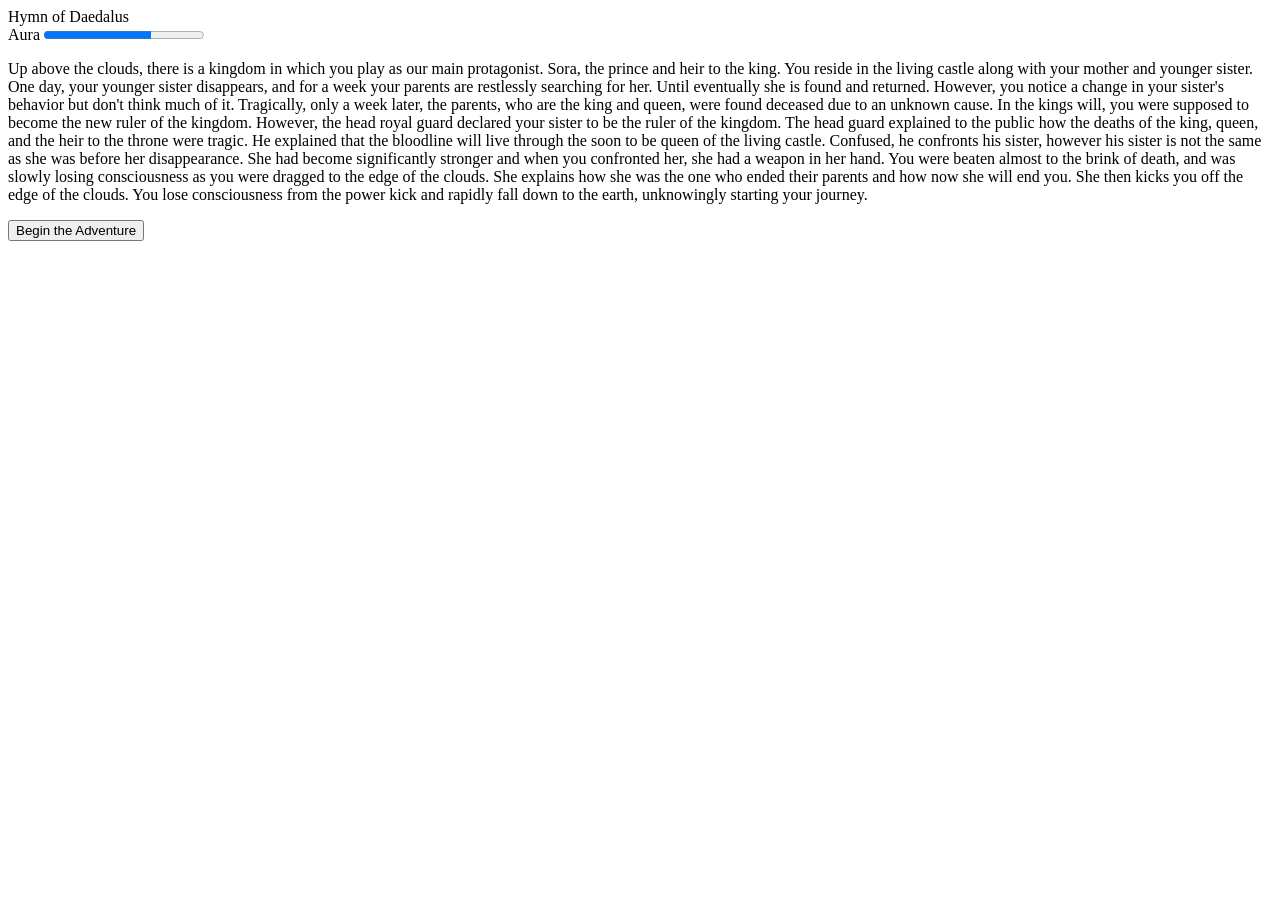
==== index.html @ 25f37b2e "update commit" ====
<!DOCTYPE html>
<html lang="en">

<head>
    <meta charset="UTF-8">
    <meta name="viewport" content="width=device-width, initial-scale=1.0">
    <title>Welcome</title>
    <link href="style.css" rel="stylesheet"/>
</head>

<body>
    <container class="Test">

        <div id="main-box">
            <h1>Hymn of Daedalus</h1>
            <div id="qte1"></div>
            <div id="qte2"></div>
            <div id="qte3"></div>
        </div>

    </container>
    <div id="Inventory"><img src="invent.png" class="boxes"></div>

    <!-- <script src="a.js"></script> -->
     <script>
        document.addEventListener('DOMContentLoaded', () => {
            console.log('Redirecting to fucntional code...');
            window.location.assign('act1.html');
        });
     </script>

</body>

</html>
---- style.css ----
body {
    background-image: url("andromeda-pixilart.png");
    background-size: 1000px;
}

h1 {
    color: white;
    transform: translateX(1000px);
    font-size: 40px;
}

#main-box {
    display: flex;
    justify-self: center;
    border: white;
    border-width: 5px;
    height: 750px;
    width: 1250px;
    background-color: black;
}

.boxes {
    height: 750px;
    transform: translate(1750px, -650px);
}

#qte1, #qte2, #qte3 {
    position: fixed;
    background-size: 150px;
    height: 150px;
    width: 150px;
    visibility: hidden;
}
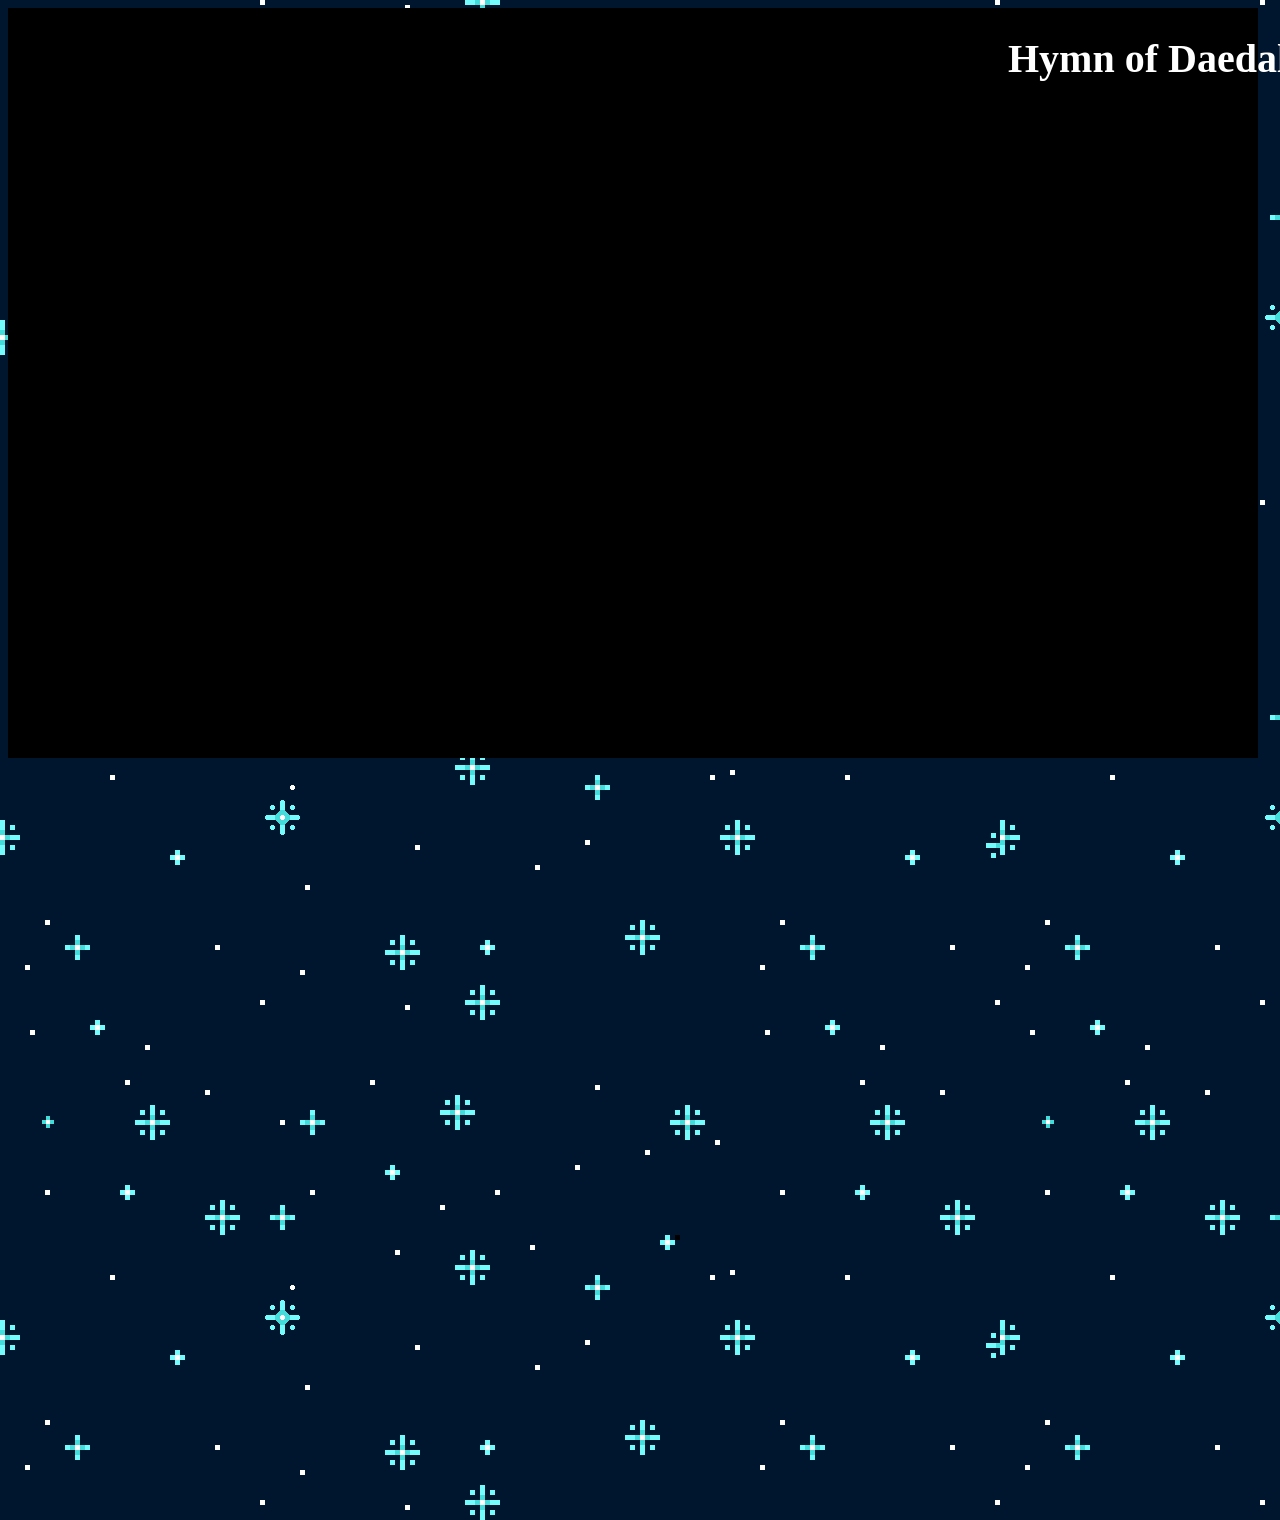
==== commit c00e9f48: "Update index.html" ====
--- a/index.html
+++ b/index.html
@@ -22,13 +22,12 @@
     <div id="Inventory"><img src="invent.png" class="boxes"></div>
 
     <!-- <script src="a.js"></script> -->
-     <script>
+    <!-- <script>
         document.addEventListener('DOMContentLoaded', () => {
             console.log('Redirecting to fucntional code...');
             window.location.assign('act1.html');
         });
      </script>
-
+    -->
 </body>
-
 </html>
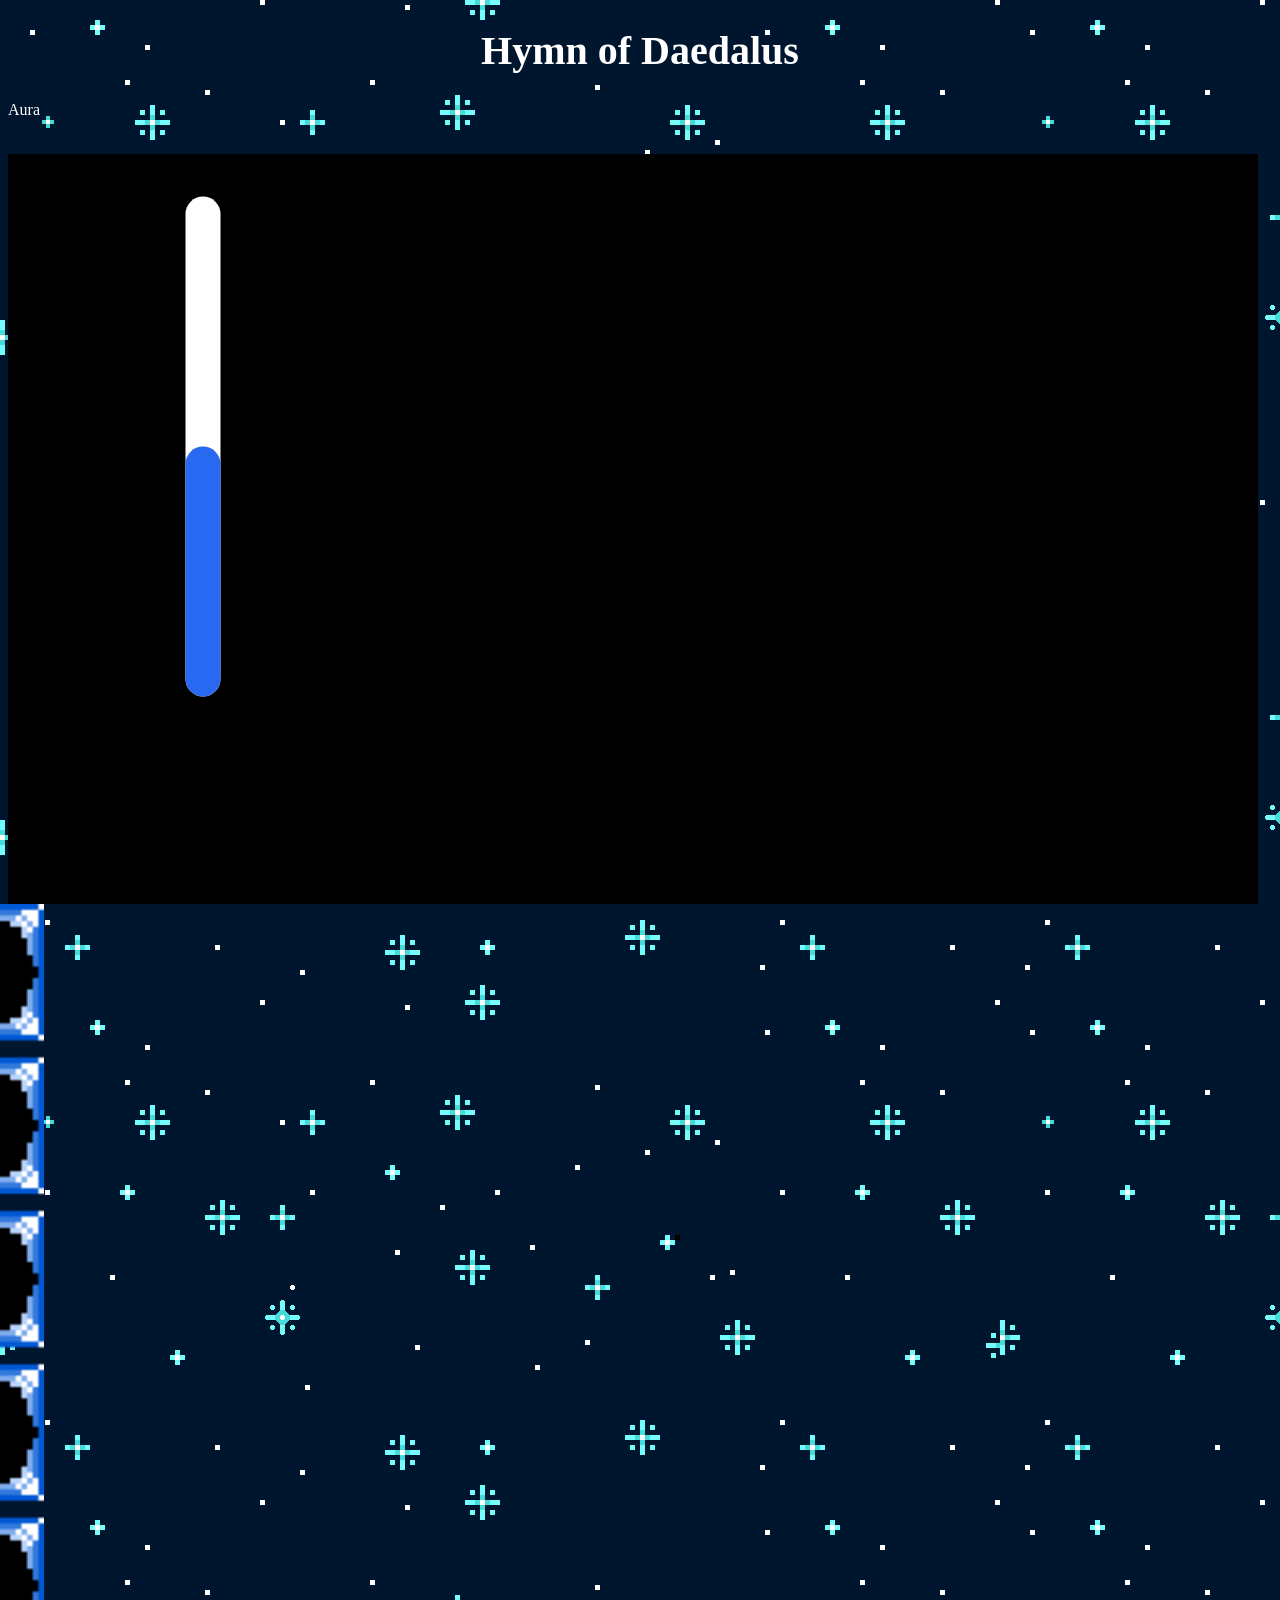
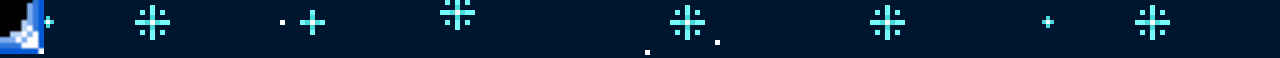
==== commit ab790e50: "Merger partners work from seperate repo" ====
--- a/index.html
+++ b/index.html
@@ -11,23 +11,93 @@
 <body>
     <container class="Test">
 
+        <h1>Hymn of Daedalus</h1>
+
+        
+
+        
         <div id="main-box">
-            <h1>Hymn of Daedalus</h1>
-            <div id="qte1"></div>
-            <div id="qte2"></div>
-            <div id="qte3"></div>
+        <section>
+            <label>Aura</label>
+            <progress id="Aura" value="50" max="100" value="10"></progress>
+        </section>
+            <div id="box"></div>
+            <div id="Inventory"><img src="invent.png" class="boxes"></div>
         </div>
 
     </container>
-    <div id="Inventory"><img src="invent.png" class="boxes"></div>
+    
+</body>
+<script>
+const storyCont = document.getElementById("story")
+const choiceCont = document.getElementById("choices")
+const startOptions = ["spider","shore","village"]
+const myStory = ['introStory']
+const story = {
 
-    <!-- <script src="a.js"></script> -->
-    <!-- <script>
-        document.addEventListener('DOMContentLoaded', () => {
-            console.log('Redirecting to fucntional code...');
-            window.location.assign('act1.html');
-        });
-     </script>
-    -->
-</body>
+introStory : {
+    text : "Up above the clouds, there is a kingdom in which you play as our main protagonist. Sora, the prince and heir to the king. You reside in the living castle along with your mother and younger sister. One day, your younger sister disappears, and for a week your parents are restlessly searching for her. Until eventually she is found and returned. However, you notice a change in your sister's behavior but don't think much of it. Tragically, only a week later, the parents, who are the king and queen, were found deceased due to an unknown cause. In the kings will, you were supposed to become the new ruler of the kingdom. However, the head royal guard declared your sister to be the ruler of the kingdom. The head guard explained to the public how the deaths of the king, queen, and the heir to the throne were tragic. He explained that the bloodline will live through the soon to be queen of the living castle. Confused, he confronts his sister, however his sister is not the same as she was before her disappearance. She had become significantly stronger and when you confronted her, she had a weapon in her hand. You were beaten almost to the brink of death, and was slowly losing consciousness as you were dragged to the edge of the clouds. She explains how she was the one who ended their parents and how now she will end you. She then kicks you off the edge of the clouds. You lose consciousness from the power kick and rapidly fall down to the earth, unknowingly starting your journey.", 
+    choices : [] // empty to invoke special logic 
+},
+
+}
+
+// THANK YOU FAST FOR HELPING ME ON THIS PART!!!!! - Dillan
+function buildChoices(storyObject){
+    if (storyObject.choices.length === 0) { //if the choices array is empty
+        let newBtn = document.createElement('button');
+            newBtn.innerText = "Begin the Adventure";
+            newBtn.addEventListener('click', () => {
+                startStory();
+            })
+        choiceCont.appendChild(newBtn);
+    } else { //assume there are choices to make
+        for(let choice of storyObject.choices){
+            let newBtn = document.createElement('button');
+            newBtn.innerText = choice[0]; // show the text in index 0
+            newBtn.addEventListener('click', () => {
+                myStory.push(choice[1]) // push the story key ine index 1
+                console.log('Story Array', myStory); // log story array
+                renderStory();
+//----------------> call story render function here
+
+            })
+            choiceCont.appendChild(newBtn);
+        }
+    }
+}
+
+function startStory() {
+    myStory.push(startOptions[Math.floor(Math.random() * startOptions.length)]); //randomize starter beginning
+    console.log('Story Array', myStory); //log story array
+    renderStory();
+    //call render story function here
+}
+
+
+
+
+
+function renderStory() {
+    //cureent scene of the story array
+    let currentScene = myStory[myStory.length - 1];
+    // Empty the story and choices
+    storyCont.innerHTML = "";
+    choiceCont.innerHTML = "";
+
+//This builds the story into the story array
+ for (let scene of myStory) {
+        let storyText = document.createElement("p");
+        storyText.innerText = story[scene].text;
+        storyCont.appendChild(storyText);
+    }
+    //Builds the buttons for the current scene the user on
+    buildChoices(story[currentScene]);
+}
+renderStory();
+
+
+
+
+</script>
 </html>
--- a/style.css
+++ b/style.css
@@ -1,33 +1,81 @@
 body {
     background-image: url("andromeda-pixilart.png");
     background-size: 1000px;
+    color: white;
+    position: initial;
+    height: 1000px;
 }
 
 h1 {
-    color: white;
-    transform: translateX(1000px);
+    text-align: center;
     font-size: 40px;
 }
 
-#main-box {
+.blu {
+    transform: translate(148px, -835px);
+}
+
+.gta6 {
+    display: flex;
+    justify-content: space-between;
+    transform: translateY(-900px);
+    position: sticky;
+}
+
+#textbox {
+    font-family: "Jersey 10", sans-serif;
     display: flex;
     justify-self: center;
+    height: 200px;
+    width: 800px;
+    background-repeat: no-repeat;
+    background-image: url(Text.png);
+}
+
+#box {
     border: white;
     border-width: 5px;
     height: 750px;
     width: 1250px;
     background-color: black;
+    display: flex;
+    justify-self: center;
+    
 }
 
 .boxes {
     height: 750px;
-    transform: translate(1750px, -650px);
+    
 }
 
-#qte1, #qte2, #qte3 {
-    position: fixed;
-    background-size: 150px;
-    height: 150px;
-    width: 150px;
-    visibility: hidden;
+#Inventory {
+    transform: translateX(-100px);
 }
+
+#Aura {
+    rotate: 270deg;
+    height: 35px;
+    width: 500px;
+    transform: translate(-310px, -55px);
+}
+
+progress[value] {
+appearance: none;
+display: flex;
+  justify-content: center;
+  align-items: center;
+}
+
+progress::-webkit-progress-bar {
+  background-color: white;
+  border-radius: 100px;
+}
+
+progress::-webkit-progress-value {
+  background-color: rgb(41, 104, 240);
+  border-radius: 100px;
+}
+
+#choices {
+    transform: translateX(-310px);
+}
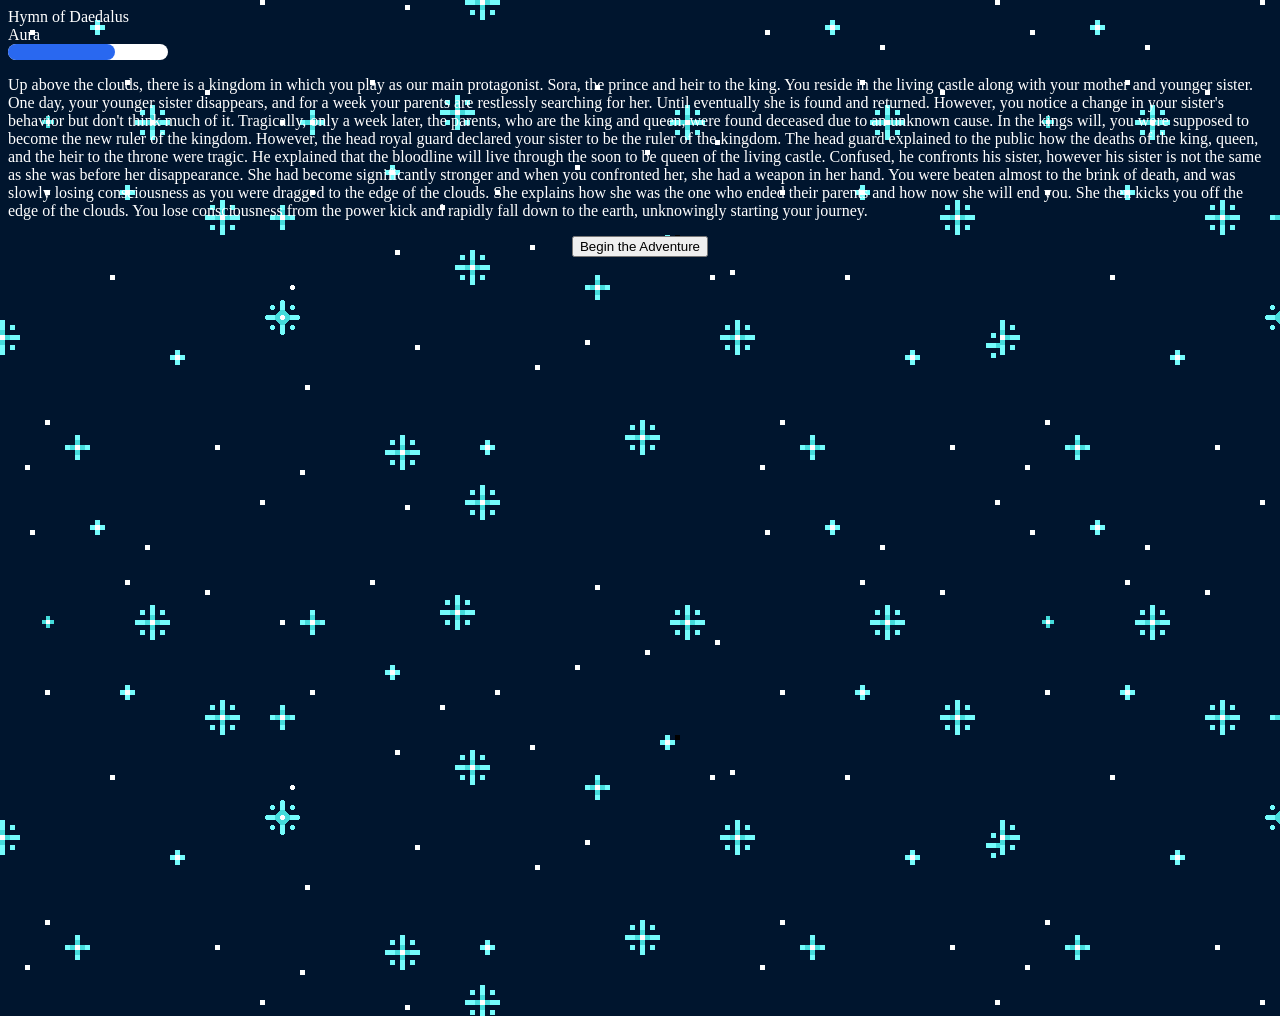
==== commit 30d9f7c5: "final" ====
--- a/index.html
+++ b/index.html
@@ -1,46 +1,256 @@
 <!DOCTYPE html>
 <html lang="en">
-
 <head>
     <meta charset="UTF-8">
     <meta name="viewport" content="width=device-width, initial-scale=1.0">
-    <title>Welcome</title>
     <link href="style.css" rel="stylesheet"/>
+    <title>Hymn of Daedalus</title>
 </head>
-
 <body>
-    <container class="Test">
-
-        <h1>Hymn of Daedalus</h1>
-
-        
-
-        
-        <div id="main-box">
-        <section>
-            <label>Aura</label>
-            <progress id="Aura" value="50" max="100" value="10"></progress>
-        </section>
-            <div id="box"></div>
-            <div id="Inventory"><img src="invent.png" class="boxes"></div>
-        </div>
-
-    </container>
+    <header>Hymn of Daedalus</header>
+    <section>
+        <label>Aura</label>
+        <progress class="Aura" value="67" max="100"></progress>
+    </section>
+
+        <!--Ostory object will send text here-->
+        <section id="story"></section>
+        <section id="choices"></section>
+    <section>
+            <section class="Inventory"></section>
+            <section class="Inventory"></section>
+            <section class="Inventory"></section>
+            <section class="Inventory"></section>
+            <section class="Inventory"></section>
+    </section>
     
 </body>
+
+
 <script>
+
 const storyCont = document.getElementById("story")
 const choiceCont = document.getElementById("choices")
 const startOptions = ["spider","shore","village"]
 const myStory = ['introStory']
 const story = {
-
-introStory : {
-    text : "Up above the clouds, there is a kingdom in which you play as our main protagonist. Sora, the prince and heir to the king. You reside in the living castle along with your mother and younger sister. One day, your younger sister disappears, and for a week your parents are restlessly searching for her. Until eventually she is found and returned. However, you notice a change in your sister's behavior but don't think much of it. Tragically, only a week later, the parents, who are the king and queen, were found deceased due to an unknown cause. In the kings will, you were supposed to become the new ruler of the kingdom. However, the head royal guard declared your sister to be the ruler of the kingdom. The head guard explained to the public how the deaths of the king, queen, and the heir to the throne were tragic. He explained that the bloodline will live through the soon to be queen of the living castle. Confused, he confronts his sister, however his sister is not the same as she was before her disappearance. She had become significantly stronger and when you confronted her, she had a weapon in her hand. You were beaten almost to the brink of death, and was slowly losing consciousness as you were dragged to the edge of the clouds. She explains how she was the one who ended their parents and how now she will end you. She then kicks you off the edge of the clouds. You lose consciousness from the power kick and rapidly fall down to the earth, unknowingly starting your journey.", 
-    choices : [] // empty to invoke special logic 
-},
-
+        introStory : {
+            text : "Up above the clouds, there is a kingdom in which you play as our main protagonist. Sora, the prince and heir to the king. You reside in the living castle along with your mother and younger sister. One day, your younger sister disappears, and for a week your parents are restlessly searching for her. Until eventually she is found and returned. However, you notice a change in your sister's behavior but don't think much of it. Tragically, only a week later, the parents, who are the king and queen, were found deceased due to an unknown cause. In the kings will, you were supposed to become the new ruler of the kingdom. However, the head royal guard declared your sister to be the ruler of the kingdom. The head guard explained to the public how the deaths of the king, queen, and the heir to the throne were tragic. He explained that the bloodline will live through the soon to be queen of the living castle. Confused, he confronts his sister, however his sister is not the same as she was before her disappearance. She had become significantly stronger and when you confronted her, she had a weapon in her hand. You were beaten almost to the brink of death, and was slowly losing consciousness as you were dragged to the edge of the clouds. She explains how she was the one who ended their parents and how now she will end you. She then kicks you off the edge of the clouds. You lose consciousness from the power kick and rapidly fall down to the earth, unknowingly starting your journey.", 
+            choices : [] // empty to invoke special logic 
+        },
+        //Beginnings
+        spider : {
+            bgSource: "path/to/image.jpg",
+            text : "Feeling the warmth of the sun in your face, you awake still in pain from the wounds your sister gave you. You find yourself in a giant spider web inside an open area with rocky walls and a giant opening at the top. You spot the light hue of the blue spider wandering in the dark, staring at you. Panicked, you try to escape the web but are unable to.",
+            choices : [
+                ["Wriggle", "wrig"],
+                ["Look around", "look"],
+                ["Accept your fate as spider food", "fate"]
+            ]
+        },
+         wrig: {
+            text : "You decide to wriggle out, however you werent able to. After constant wriggling the web loosens and you make it out of the web. You catch your fall and decide to escape so you enter a nearby cave entrance in the spider's den. The cave is too small for the spider to pursue. You wander in the darkness, limping while hugging hard cold walls of the cave. You suddenly feel something small brush past your leg. Shaken up at first, you halt trying to detect the unknown creature. However, you hear its pitter patter footsteps running the same direction as you were going. Relived, you follow it until eventually you make it out of the cave. You exit the cave and the unknown creature was actually small and fuzzy. You thank the unknown creature for its support and continue on your way. You eventually find yourself near a water source and decide to drink some. While near the water you clean your injuries and patch them with loose leaves. You then think about what you should do to enact revenge upon your corrupt sister. Before you try to even think about revenge, you decide to discover the unknown world.",
+            choices : [
+                ["Begin Act 2", "act2.html"]
+            ],
+            target: "act2.html"
+         },
+          look: {
+            text : "You look at your surroundings and you find a nearby rusty hand axe and a frail looking sword.",
+            choices : [
+                ["Axe", "axe"],
+                ["Frail Sword", "sword"],
+                ["Choose Neither", "none"]
+            ]
+         },
+         axe: {
+            text : "You grab the axe and cut the web, you drop the axe trying to catch your fall, the axe falls on the ground but it is still in good condition. You feel the need to escape so you enter a nearby cave entrance in the spider's den, the cave is too small for the spider to pursue. You wander the darkness, not knowing where you are going, suddenly you feel a small creature brush past your leg, shaken up at first, you halt trying to detect the unknown creature. However, you hear its pitter patter footsteps running the same direction as you were going. Relived, you follow it until eventually you make it out of the cave. You exit the cave and the unknown creature was actually small and fuzzy. You thank the unknown creature for its support and continue on your way. You eventually find yourself near a water source and decide to drink some. While near the water you clean your injuries and patch them with loose leaves. You then think about what you should do to enact revenge upon your corrupt sister. Before you try to even think about revenge, you decide to discover the unknown world.",
+            choices : [
+                ["Begin Act 2", "act2.html"]
+            ],
+            target: "act2.html"
+        },
+         sword: {
+            text : "You grab the sword and cut the web, you drop the sword trying to catch your fall, the sword falls on the ground and shatters on impact. You decide to abandon it and escape so you enter a nearby cave entrance in the spider's den, the cave is too small for the spider to pursue. You wander the darkness, not knowing where you are going, suddenly you feel a small creature brush past your leg, shaken up at first, you halt trying to detect the unknown creature. However, you hear its pitter patter footsteps running the same direction as you were going. Relived, you follow it until eventually you make it out of the cave. You exit the cave and the unknown creature was actually small and fuzzy. You thank the unknown creature for its support and continue on your way. You then think about what you should do to enact revenge upon your corrupt sister. Before you try to even think about revenge, you decide to discover the unknown world.",
+            choices : [
+                ["Begin Act 2", "act2.html"]
+            ],        
+        },
+         none: {
+            text : "You decide to not grab any of the weapons and try to claw at the hard webbing. You break a piece of the web, however that causes you to drop and spin into more web leaving you stuck. Unable to get out, you succumb to your injuries and die.",  
+        },
+         fate: {
+            text : "You panic and decide that death is the best option. You await for the spider to eat you, however since its day, it is unable to do you harm. Regardless, you stick with your choice to stay in the web and you slowly succumb to the injuries and die.",
+        },
+
+        village : {
+            bgSource: "path/to/image.jpg",
+            text : "An unknown smell wakes you up and you find yourself in some soft material. While injured, you get up and decide you need to do something.",
+            choices : [
+                ["Sit for Eternity","sit"],
+                ["Explore Surroundings","explore"],
+                ["Think","think"]
+            ]
+        },
+        sit : {
+            text : "You have the sudden urge to sit, you feel very tired and exhausted. You sit down on the soft material you landed in and suddenly close your eyes to get some rest. You awake and discover the once vibrant place full of life is gone and you are now in a barren wasteland. You continue to sit until you eventually die from lack of story progression.",
+        },
+        explore : {
+            text : "You decided to explore your surroundings and that sitting around was a dumb idea. You wander around and discover there is some sort of civilization underground as the villagers and other humanoid figures enter and exit an entrance. You do not know if you should interact with those “people” or head to find some water in the forest.",
+            choices : [
+                ["Head into the forest", "noInteraction"],
+                ["Interact with the people", "interaction"],
+                ["Do nothing", "nothing"]
+            ]
+        },
+        noInteraction : {
+            text : "You head into the forest , deciding that interacting with “people” is not worth it. Thirsty and hungry, you seek to find a water source. You hear the rush of water and go straight towards it. After finding the water source and taking a drink, you clean your wounds and wrap it with the leaves around you. You then think about what you should do to enact revenge upon your corrupt sister. However, before you try to even think about revenge, you decide to discover the unknown world.",
+            choices : [
+                ["Begin Act 2", "act2.html"]
+            ],      
+        },
+        interaction : {
+            text : "You decide to enter the village and try to seek help from the “people”. As you enter the village, many look at you with curiosity and awe. As you limp, covered in blood, a traveler helps you and takes you to the local doctor. They help you stitch your wounds and give you some food to eat. All types of communication do not work due to the language barrier between each other. Although there is a language barrier, you still want to say thanks to “people” that helped you. How will you thank them?",
+            choices : [
+                ["Nicely and Politely", "nice"],
+                ["Rude and un-grateful","rude"],
+                ["Silent and mysterious", "mysterious"]
+            ]
+        },
+        nice : {
+            text : "You thank them for their kindness even though there is a language barrier. They do not understand what you were saying but they knew it was meant with good intentions. WIth that, they also give you a comically large spoon as a gift to help you on your way, you thank them and decide it's time to take revenge on your sister. You leave and start your long journey.",
+            choices : [
+                ["Begin Act 2", "act2.html"]
+            ],      
+        },
+        rude : {
+            text : "You dismiss their kindness and demand more from them. They do not understand what you have said, however they do understand that you do not have good intentions. The mole villagers start making an ear piercing noise and rush towards you…",
+            choices : [
+                ["Begin Act 2", "act2.html"]
+            ],       
+        },
+        mysterious : {
+            text : "You stay silent and they stare in confusion. You start to exit the hut but although confused, they give you a comically large spoon as a gift to help you on your way. You stare at them with no emotion, grab the spoon and leave. As you think about how to take revenge on your sister, the people just stare in confusion on what just happened.",
+            choices : [
+                ["Begin Act 2", "act2.html"]
+            ],       
+        },
+        nothing : {
+            text : "You decided that it was best to do nothing. You did nothing to patch your wounds, find food or water, or do anything of that matter. You just decided to do absolutely nothing. Since you did nothing, you slowly succumbed to the injuries and died.",
+            choices : [
+                ["Begin Act 2", "act2.html"]
+            ],       
+        },
+        shore : {
+            bgSource: "path/to/image.jpg",
+            text : "You awake in salty water with sand on your face. Dazed and injured, you start to walk and limp away from the cold salty water and rest under the shade of a palm tree. You decided you need to move and figure out a way to secure food, water, and to patch your wounds.",
+            choices : [
+                ["Shake palm tree", "shakepalmTree"],
+                ["Head into forest", "intoforestTwo"],
+                ["Swim in the water", "swimWater"]
+            ]
+        },
+        shakepalmTree : {
+            text : "Text Holder",
+        },
+        intoforestTwo : {
+            text : "You head into the forest thinking that's the most logical thing to do. With thirst and hunger on your mind, you seek the forest for a water source. You hear the rush of water and go straight towards it. After finding the water source and taking a drink, you clean your wounds and wrap it with the leaves around you. You then think about what you should do to enact revenge upon your corrupt sister. Before you try to even think about revenge, you decide to discover the unknown world.",
+            choices : [
+                ["Begin Act 2", "act2.html"]
+            ],       
+        },
+        swimWater : {
+            text : "You decided swimming was your best option. You head to the water and start swimming along the shore. However, the blood from the injuries attracted sharks and they were hungry for food.",
+        },
+
+        //End of beginnings
+        midStory : {
+            text : "You adventure off into the unknown world, passing many landmarks on the way. After many nights in the forest, you stumble upon a village full of people. You try to find a building to stay in but the language barrier and the lack of money make people drive you away. You adapt quickly and try to figure out how to learn the language of the people and find money. You look at loose papers and listen to locals reading it aloud to others. After days of learning and sleeping back in the forest, you are now able to speak bits of the language. With that out the way, you need to find money and grow stronger to defeat your sister. You see a bounty board and decide to gain strength and money there.",
+            choices : [
+                ["Graveyard", 'grave'],
+            ]
+        },
+        grave : {
+            text : "You decide to head to the graveyard. You follow the directions on the paper leading you to the destination. When you arrive, you do not see the bounty at first. Only a column of pillars surrounds the concrete grave in the middle. You notice shifting in one of the pillars, almost like it is breathing. It noticed that you caught on and revealed itself as the bounty. The pillar held together by the unknown ghastly features of the bounty, it prepares to engage.",
+            choices : [
+                ["Fight...", "afterGrave"],
+            ],
+        },
+        afterGrave : {
+            text :"The once possessed pillar disappears and the pieces fall to the ground. With the bounty defeated, you take a piece of the broken pillar as proof. Also the other pillars were illusions and they fade away as the possessed pillar is defeated. You head back to the village and the hut next to the board awards you with 10 gold coins. With money taken care of, you still need more experience before you feel comfortable enough to defeat your sister. You also slowly feel your wings grow stronger though you are not sure. Without wondering more, you decided to take on another quest.",
+            choices : [
+                ["Ruined Temple", "temple"],
+            ]
+        },
+        temple : {
+            text : "You decide to head to the ruined temple. You follow the directions on the paper leading you to the destination. When you arrive, all you see around you is overly grown greenery that covers the temple walls. As you're about to enter the ruins, you hear the dragging of a sharp object coming through all the entrances. The presence of the bounty approaching does not phase you, you keep your calm and watch the entrances. As it approaches, you spot its features, a dark midnight color armour set along with a long black cape reaching his reinforced boots. His giant greatspear creates sparks on the ground as he walks. You prepare yourself for the battle ahead.",
+            choices : [
+                ["Fight!", "afterTemp"],
+            ],
+            target: "Battle2.html"
+        },
+        afterTemp : {
+            text : "The dark knight kneels and slowly fades away, leaving behind the armour and weapon. The armour and weapon are not in a shape where you can use for yourself. You grab the nearly broken helmet to take as proof. You head back to the village and the hut next to the board awards you with 10 gold coins. With money taken care of, you still need more experience before you feel comfortable enough to defeat your sister. You also slowly feel your wings grow stronger though you are not sure. Without wondering more, you decided to take on another quest.",
+            choices : [
+                ["The Bar", "bar"],
+            ]
+        },
+        bar : {
+            text : "You decide to head to the bar. You follow the directions on the paper leading you to the destination. When you arrive, the entrance of the bar looks run down. You enter and spot what seems to be a warrior who lays unconscious. As you move closer, the warrior awakes and spots you, he speaks in mumbles and broken language, however you do not understand him. The warriors' worn-out silver colored armour appears to have some sort of glow to them. The warrior stumbles to get up but you dare not lower your guard. You spot the warriors glowing dual-greatswords as they go towards them. They speak to you, however you only know so much. As they face you, the only thing you understand is that they said “Prepare”.",
+            choices : [
+                ["Fight.", "afterBar"],
+            ]
+        },
+        afterBar : {
+            text : "The warrior, unable to accept defeat, goes into a flurry of rage. However, before they can do that they ultimately succumb to the injuries and falls. The warrior becomes dust and the armour and swords lose their glow. They are now worthless equipment. However, you grab the swords as proof and head out of the bar. You head back to the village and the hut next to the board awards you with 10 gold coins. With money taken care of, you still need more experience before you feel comfortable enough to defeat your sister.",
+            choices : [
+                ["Create Plan", "aftBounties"],
+            ]
+        },
+        aftBounties : {
+            text : "After defeating all bounties, you stay in the village for a while and learn the language completely. With your stay, you also gain some companions. You tell your companions your story and how your sister has done those corrupt deeds. With companions backing you up, and your wings strong enough are able to now fly. However you need more power and speed to reach the kingdom far in the clouds. You come up with a plan with your companions to take revenge on your sister. You remember that the kingdom does not stay in the same spot, however you do know it follows a fixed path throughout the year. You and your companions determine that the kingdom will be above a mountain famous for its strong winds. Which would be a perfect place and time to go back to the castle.",
+            choices : [
+                ["Begin Act 3", "endStory"],
+            ]
+        },
+        endStory : {
+            text : "You and your companions determine the kingdom should be in the general area of the mountain in a couple of days. The mountain is shaped like a volcano, however there is no lava present due to the irregularities of the mountain. The plan was to create a funnel big enough to where it directs the wind into the bottom of the mountain. In response to that, it shoots all the air out of the top kinda like an air volcano. So, you and your companions head off towards the mountains after getting the necessary materials for the plan to work. After reaching the destination, you and your companions start the plan. You get there before the allotted time when the kingdom would be there to have the necessary time to commence the plan. After many hardships from the harsh winds messing up the plan the funnel is completed. However due to the wind it is not very sturdy but it will get the job done. You spend the remainder of your time with your companions before your time is up. When the allotted time came, you looked at your companions who were with you throughout your journey.",
+            choices : [
+                ["Wave Goodbye", "wave"],
+                ["Stay with companions", "stay"],
+                ["Leave in silence", "silence"]
+            ]
+        },
+        wave : {
+            text : "You look at your companions and wave goodbye to them. They do the same and wish you luck on the rest of your journey. You walk back to your companions and give them a proper goodbye instead of a wave. You then go back to the cave entrance and spread your wings to catch yourself with the wind and launch out of the mountain up into the sky. You fly around a bit and discover the kingdom. You start to fly towards it.",
+            choices : [
+                ["Return to the Castle", 'return']
+            ]
+        },
+        stay : {
+            text : "You looked at your companions and remembered the great times with them. Mixed emotions flow into you at once. You feel like you dont want this feeling of companionship to end. You fall into a deep thought, like time has stopped for that instant. After what felt like forever, you decide that your family is now your companions and that revenge is something you dont truly want anymore. You decide to stay and rush towards your companions explaining your feelings. They accept your feelings and you leave the mountain. Losing your change in revenge.You live life with your companions adventuring and exploring this vast world together.\n\n\n\nStay Ending 1/3",
+        },
+        silence : {
+            text : "You look at them for the last time, without exchanging any words. No goodbyes, no happy smiles, nothing. You look at them and then towards the sky. Remembering your plan you spread your wings and leave. You get launched out of the mountain up into the sky. You fly around a bit and discover the kingdom. You start to fly towards it, however with deep regret as you did not say goodbye to your companions. Regretting how it is now too late.",
+            choices : [
+                ["Return to the Castle", 'return']
+            ]
+        },
+        return : {
+            text : "After this long journey you finally make it back to the kingdom. With revenge in mind you sneak into the castle through the many hidden passageways that your father had shown you in the past. You cover yourself and your face with a long piece of cloth. Then you swiftly pass the multiple guards in the kingdom eventually reaching the throne room. You are spotted by your sister and the guards. After asking who you are and a bit of rage baiting your sister, you reveal yourself. Relatives, maids, butlers, royal guards, and even your corrupt younger sister are shocked to find you still alive. Angered, you reveal everything that your sister has said and done. With everyone in shock, your sister wont allow you to take what she has, so she uses her crown to control the royal guards. You see that the crown suddenly starts to glow and the guard's behavior has changed. Overwhelmed, you are unable to fight back and are struck down by the guards. Heavily injured, you remember the technique that you had accumulated during your journey down below. You release your aura and the guards are blown away. Your sister, who is not ready to go down without a fight, decides to duel you. However, before she can start, you knock her down and grab the crown. You toss it to the floor and crush it with a heavy stomp. The guards come back to their senses and you look at your sister with hatred.",
+            choices : [
+                ["End Her", "bad"],
+                ["Spare Her", "good"],
+            ]
+        },
+        bad : {
+            text : "You decided to end her life, to get the revenge you always wanted. You raise your sword and cut her down. Everyone, in shock, understood what you had done, although they really wished you hadnt done that. You reveal yourself to the public, explaining your situation, and how your sister has been defeated. The public, confused but happy of your return, applause and you and thus ending your sisters tyranny. Not long after your return, you officially become the rightful ruler of the kingdom. With your younger sister buried in the cloud cemetery of corrupt rulers, you hold her head high, thinking this was the best thing to do. You slowly become used to the style of living and after a couple of years, you are now a family of four. You had an arranged marriage with a princess from another kingdom in the sky. You had one son and one daughter. Your daughter suddenly goes missing and for a week, you relentlessly search for her. You ultimately find her again in okay shape and quickly help her get the medical attention she needs. For the next couple of days you notice a change in her behavior, but you brush it off. Forgetting what happened to you in the beginning. You sleep one day and never wake up after drinking a glass of night-time water given by your daughter. The cycle continues…\n\n\n\nBad Ending 2/3",
+        },
+        good : {
+            text : "You decided to end her life, to get the revenge you always wanted. You raise your sword and prepare to cut her down. You look at your younger sister who you used to have a great close bond with. The thought of killing your sister overwhelms you and you drop the sword. Your sister immediately tries to retaliate, however is overwhelmed by your brute strength. You detain her and she is placed under arrest for her crimes. You reveal yourself to the public, explaining the evil deeds that your sister has done and how she is now detained. The public, happy that your sisters tyranny is over, praises you and applauds you and welcomes you back. You slowly get adjusted with your royalty status and your relatives and royal guards are proud of the decision you made. They lead you to the statue of your mother and father, the statues seem to glow without reason. Confused, you brush it off to be the sunlight shining upon the statues. After years of getting adjusted and your sister spending her remaining years in prison. You are now a family of four, as you had an arranged marriage with a princess from another kingdom in the sky. You had one son and one daughter. One day, your daughter goes missing, however she was quickly found as your younger sister had alerted the guards. The mastermind was a criminal that was sought out for years, ever since your father was king. Your sister explains how she was brainwashed and abused by this mastermind. Not wanting your daughter to go through what she did, she alerted the guards once she heard a sneaking intruder. After this incident, you live on to be one of the greatest kings to ever rule the kingdom.\n\n\n\nGood Ending 3/3",
+        },
 }
+
 
 // THANK YOU FAST FOR HELPING ME ON THIS PART!!!!! - Dillan
 function buildChoices(storyObject){
@@ -54,12 +264,20 @@
     } else { //assume there are choices to make
         for(let choice of storyObject.choices){
             let newBtn = document.createElement('button');
+            console.log(story.target);
             newBtn.innerText = choice[0]; // show the text in index 0
+
             newBtn.addEventListener('click', () => {
+            if (choice[1].includes(".html")) {
+                window.location.href = choice[1];
+            } else {
                 myStory.push(choice[1]) // push the story key ine index 1
                 console.log('Story Array', myStory); // log story array
                 renderStory();
 //----------------> call story render function here
+            }
+                
+               
 
             })
             choiceCont.appendChild(newBtn);
@@ -73,7 +291,6 @@
     renderStory();
     //call render story function here
 }
-
 
 
 
@@ -99,5 +316,8 @@
 
 
 
+
+
+
 </script>
 </html>
--- a/style.css
+++ b/style.css
@@ -22,14 +22,30 @@
     position: sticky;
 }
 
+#peep {
+    font-family: "Jersey 10", sans-serif;
+    font-size: large;
+    position: absolute;
+    width: 780px;
+    transform: translateX(10px);
+}
+
 #textbox {
-    font-family: "Jersey 10", sans-serif;
     display: flex;
     justify-self: center;
     height: 200px;
     width: 800px;
     background-repeat: no-repeat;
     background-image: url(Text.png);
+}
+
+#clickity {
+    height: 20px;
+    width: 40px;
+    background-color: aqua;
+    transform: translate(-96px, 165px);
+    position: relative;
+    visibility: visible;
 }
 
 #box {
@@ -77,5 +93,22 @@
 }
 
 #choices {
-    transform: translateX(-310px);
+    display: flex;
+    justify-content: center;
+}
+
+#option1 {
+    background-image: url(option.png);
+    height: 170px;
+    width: 400px;
+    background-size: 400px;
+    transform: translateY(-170px);
+}
+
+#option2 {
+    background-image: url(option.png);
+    height: 170px;
+    width: 400px;
+    background-size: 400px;
+    transform: translateY(-170px);
 }
